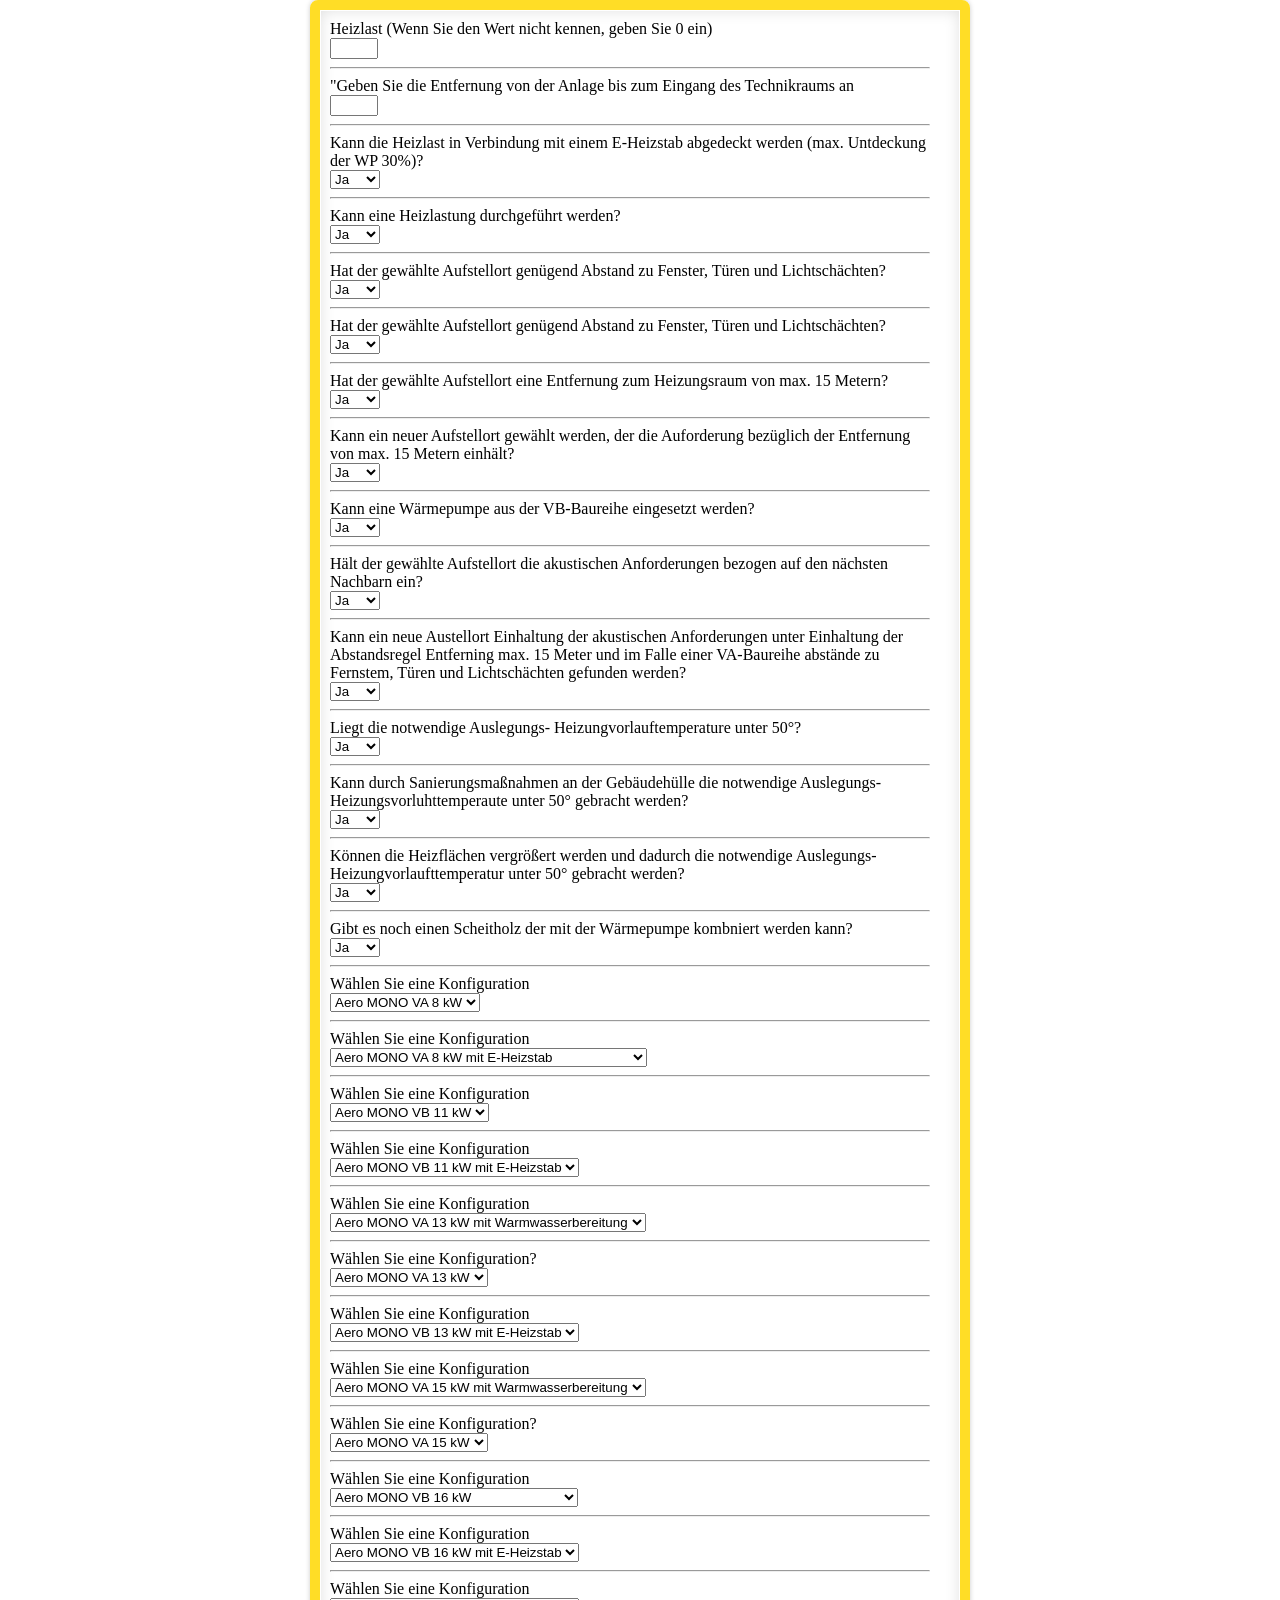
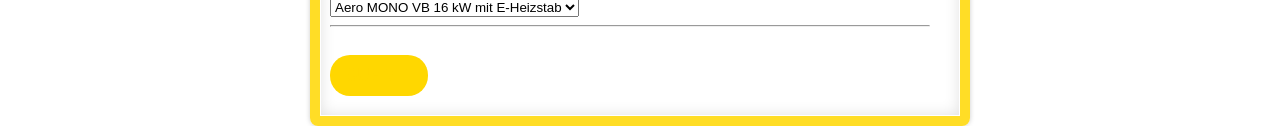
==== src/main/resources/templates/form-page.html @ ed7008d7 "Form input structure created" ====
<!DOCTYPE html>
<html lang="en">
<head>
    <meta charset="UTF-8">
    <title>Title</title>
    <link rel="stylesheet" href="../static/styles/form-page.css">
</head>
<body>
<form action="/submit" method="post">
    <div class="heatLoadBox">
        <label for="heatLoad">Heizlast (Wenn Sie den Wert nicht kennen, geben Sie 0 ein)</label>
        <br>
        <input type="number" name="heatLoad" id="heatLoad" min="0" max="50">
        <hr>
    </div>

    <div class="distancetoboardBox">
        <label for="distancetoboard">"Geben Sie die Entfernung von der Anlage bis zum Eingang des Technikraums an</label>
        <br>
        <input type="number" name="distancetoboard" id="distancetoboard" min="4" max="15">
        <hr>
    </div>

    <div class="eheaterBox">
        <label for="eheater">Kann die Heizlast in Verbindung mit einem E-Heizstab abgedeckt werden (max. Untdeckung der WP 30%)?</label>
        <br>
        <select name="eheater" id="eheater" >
            <option value="Yes">Ja</option>
            <option value="No">Nein</option>
        </select>
        <hr>
    </div>

    <div class="calcposBox">
        <label for="calcpos">Kann eine Heizlastung durchgeführt werden?</label>
        <br>
        <select name="calcpos" id="calcpos" >
            <option value="Yes">Ja</option>
            <option value="No">Nein</option>
        </select>
        <hr>
    </div>

    <div class="checkplaceBox">
        <label for="checkplace">Hat der gewählte Aufstellort genügend Abstand zu Fenster, Türen und Lichtschächten?</label>
        <br>
        <select name="checkplace" id="checkplace" >
            <option value="Yes">Ja</option>
            <option value="No">Nein</option>
        </select>
        <hr>
    </div>

    <div class="newplaceBox">
        <label for="newplace">Hat der gewählte Aufstellort genügend Abstand zu Fenster, Türen und Lichtschächten?</label>
        <br>
        <select name="newplace" id="newplace" >
            <option value="Yes">Ja</option>
            <option value="No">Nein</option>
        </select>
        <hr>
    </div>

    <div class="distanceBox">
        <label for="distance">Hat der gewählte Aufstellort eine Entfernung zum Heizungsraum von max. 15 Metern?</label>
        <br>
        <select name="distance" id="distance" >
            <option value="Yes">Ja</option>
            <option value="No">Nein</option>
        </select>
        <hr>
    </div>

    <div class="newdistanceBox">
        <label for="newdistance">Kann ein neuer Aufstellort gewählt werden, der die Auforderung bezüglich der Entfernung von max. 15 Metern einhält?</label>
        <br>
        <select name="newdistance" id="newdistance" >
            <option value="Yes">Ja</option>
            <option value="No">Nein</option>
        </select>
        <hr>
    </div>

    <div class="VBoptionBox">
        <label for="VBoption">Kann eine Wärmepumpe aus der VB-Baureihe eingesetzt werden?</label>
        <br>
        <select name="VBoption" id="VBoption" >
            <option value="Yes">Ja</option>
            <option value="No">Nein</option>
        </select>
        <hr>
    </div>

    <div class="acousticBox">
        <label for="acoustic">Hält der gewählte Aufstellort die akustischen Anforderungen bezogen auf den nächsten Nachbarn ein?</label>
        <br>
        <select name="acoustic" id="acoustic" >
            <option value="Yes">Ja</option>
            <option value="No">Nein</option>
        </select>
        <hr>
    </div>

    <div class="newplaceVABox">
        <label for="newplaceVA">Kann ein neue Austellort Einhaltung der akustischen Anforderungen unter Einhaltung der Abstandsregel Entferning max. 15 Meter und im Falle einer VA-Baureihe abstände zu Fernstem, Türen und Lichtschächten gefunden werden?</label>
        <br>
        <select name="newplaceVA" id="newplaceVA" >
            <option value="Yes">Ja</option>
            <option value="No">Nein</option>
        </select>
        <hr>
    </div>

    <div class="radtempBox">
        <label for="radtemp">Liegt die notwendige Auslegungs- Heizungvorlauftemperature unter 50°?</label>
        <br>
        <select name="radtemp" id="radtemp" >
            <option value="Yes">Ja</option>
            <option value="No">Nein</option>
        </select>
        <hr>
    </div>

    <div class="reconstradtempBox">
        <label for="reconstradtemp">Kann durch Sanierungsmaßnahmen an der Gebäudehülle die notwendige Auslegungs-Heizungsvorluhttemperaute unter 50° gebracht werden?</label>
        <br>
        <select name="reconstradtemp" id="reconstradtemp" >
            <option value="Yes">Ja</option>
            <option value="No">Nein</option>
        </select>
        <hr>
    </div>

    <div class="surfencradtempBox">
        <label for="surfencradtemp">Können die Heizflächen vergrößert werden und dadurch die notwendige Auslegungs-Heizungvorlaufttemperatur unter 50° gebracht werden?</label>
        <br>
        <select name="surfencradtemp" id="surfencradtemp" >
            <option value="Yes">Ja</option>
            <option value="No">Nein</option>
        </select>
        <hr>
    </div>

    <div class="woodcauldronBox">
        <label for="woodcauldron">Gibt es noch einen Scheitholz der mit der Wärmepumpe kombniert werden kann?</label>
        <br>
        <select name="woodcauldron" id="woodcauldron" >
            <option value="Yes">Ja</option>
            <option value="No">Nein</option>
        </select>
        <hr>
    </div>

    <div class="heatload8Box">
        <label for="heatload8">Wählen Sie eine Konfiguration</label>
        <br>
        <select name="heatload8" id="heatload8" >
            <option value="Aero MONO VA 8 kW">Aero MONO VA 8 kW</option>
        </select>
        <hr>
    </div>

    <div class="heatload910Box">
        <label for="heatload910">Wählen Sie eine Konfiguration</label>
        <br>
        <select name="heatload910" id="heatload910" >
            <option value="VA8EH">Aero MONO VA 8 kW mit E-Heizstab</option>
            <option value="VB11WWB">Aero MONO VB 11 kW mit Warmwasserbereitung</option>
        </select>
        <hr>
    </div>

    <div class="heatload11Box">
        <label for="heatload11">Wählen Sie eine Konfiguration</label>
        <br>
        <select name="heatload11" id="heatload11" >
            <option value="VB11">Aero MONO VB 11 kW</option>
        </select>
        <hr>
    </div>

    <div class="heatload12Boxja">
        <label for="heatload12ja">Wählen Sie eine Konfiguration</label>
        <br>
        <select name="heatload12ja" id="heatload12ja" >
            <option value="VB11EH">Aero MONO VB 11 kW mit E-Heizstab</option>
        </select>
        <hr>
    </div>

    <div class="heatload12Boxne">
        <label for="heatload12ne">Wählen Sie eine Konfiguration</label>
        <br>
        <select name="heatload12ne" id="heatload12ne" >
            <option value="VB13WWB">Aero MONO VA 13 kW mit Warmwasserbereitung</option>
        </select>
        <hr>
    </div>

    <div class="heatload13Box">
        <label for="heatload13">Wählen Sie eine Konfiguration?</label>
        <br>
        <select name="heatload13" id="heatload13" >
            <option value="VB13">Aero MONO VA 13 kW</option>
        </select>
        <hr>
    </div>

    <div class="heatload14Boxja">
        <label for="heatload14ja">Wählen Sie eine Konfiguration</label>
        <br>
        <select name="heatload14ja" id="heatload14ja" >
            <option value="VB13EH">Aero MONO VB 13 kW mit E-Heizstab</option>
        </select>
        <hr>
    </div>

    <div class="heatload14Boxne">
        <label for="heatload14ne">Wählen Sie eine Konfiguration</label>
        <br>
        <select name="heatload14ne" id="heatload14ne" >
            <option value="VB15WWB">Aero MONO VA 15 kW mit Warmwasserbereitung</option>
        </select>
        <hr>
    </div>

    <div class="heatload15Box">
        <label for="heatload15">Wählen Sie eine Konfiguration?</label>
        <br>
        <select name="heatload15" id="heatload15" >
            <option value="VB15">Aero MONO VA 15 kW</option>
        </select>
        <hr>
    </div>

    <div class="heatload16Box">
        <label for="heatload16">Wählen Sie eine Konfiguration</label>
        <br>
        <select name="heatload16" id="heatload16" >
            <option value="VB16">Aero MONO VB 16 kW</option>
            <option value="VB15EH">Aero MONO VA 15 kW mit E-Heizstab</option>
        </select>
        <hr>
    </div>


    <div class="heatload1725Box">
        <label for="heatload1725">Wählen Sie eine Konfiguration</label>
        <br>
        <select name="heatload1725" id="heatload1725" >
            <option value="VB16EH">Aero MONO VB 16 kW mit E-Heizstab</option>
            <option value="VB15EH">Aero MONO VA 15 kW mit E-Heizstab</option>
        </select>
        <hr>
    </div>

    <div class="heatload2650Box">
        <label for="heatload1725">Wählen Sie eine Konfiguration</label>
        <br>
        <select name="heatload2650" id="heatload2650" >
            <option value="VB16EH">Aero MONO VB 16 kW mit E-Heizstab</option>
            <option value="VB15EH">Aero MONO VA 15 kW mit E-Heizstab</option>
        </select>
        <hr>
    </div>



    <button type="submit">SUBMIT</button>

</form>
</body>
</html>
---- src/main/resources/static/styles/form-page.css ----
body
{background: gold;
    border: 10px solid #ffdd26;
    background: none repeat scroll 0 0 #FFFFFF;
    /* закругляем углы */
    -webkit-border-radius:8px;
    -moz-border-radius:8px;
    border-radius:8px;
    /* добавляем тени для блока*/
    -webkit-box-shadow: 0 0 5px #CCCCCC, 1px 1px 0 #FFFFFF inset, -1px -1px 0 #FFFFFF inset, 0 0 15px #DDDDDD inset;
    -moz-box-shadow: 0 0 5px #CCCCCC, 1px 1px 0 #FFFFFF inset, -1px -1px 0 #FFFFFF inset, 0 0 15px #DDDDDD inset;
    box-shadow: 0 0 5px #CCCCCC, 1px 1px 0 #FFFFFF inset, -1px -1px 0 #FFFFFF inset, 0 0 15px #DDDDDD inset;
    margin: 0 auto;
    overflow: hidden;
    padding-top: 10px;
    padding-left: 10px;
    padding-right: 30px;
    text-align: left;
    /* устанавливаем необходимую ширину формы в зависимости от дизайна
     ** форма отлично растягивается */
    width: 100%;
    max-width: 600px;
}


button{
    background: gold;
    color: gold;
    font-size: 18px;
    border-width: 0;
    padding: 10px 15px;
    margin: 20px 0;
    border-radius: 20px;
    cursor: pointer;
    outline: none;
}

button:hover
{background: #dcd9d9
}
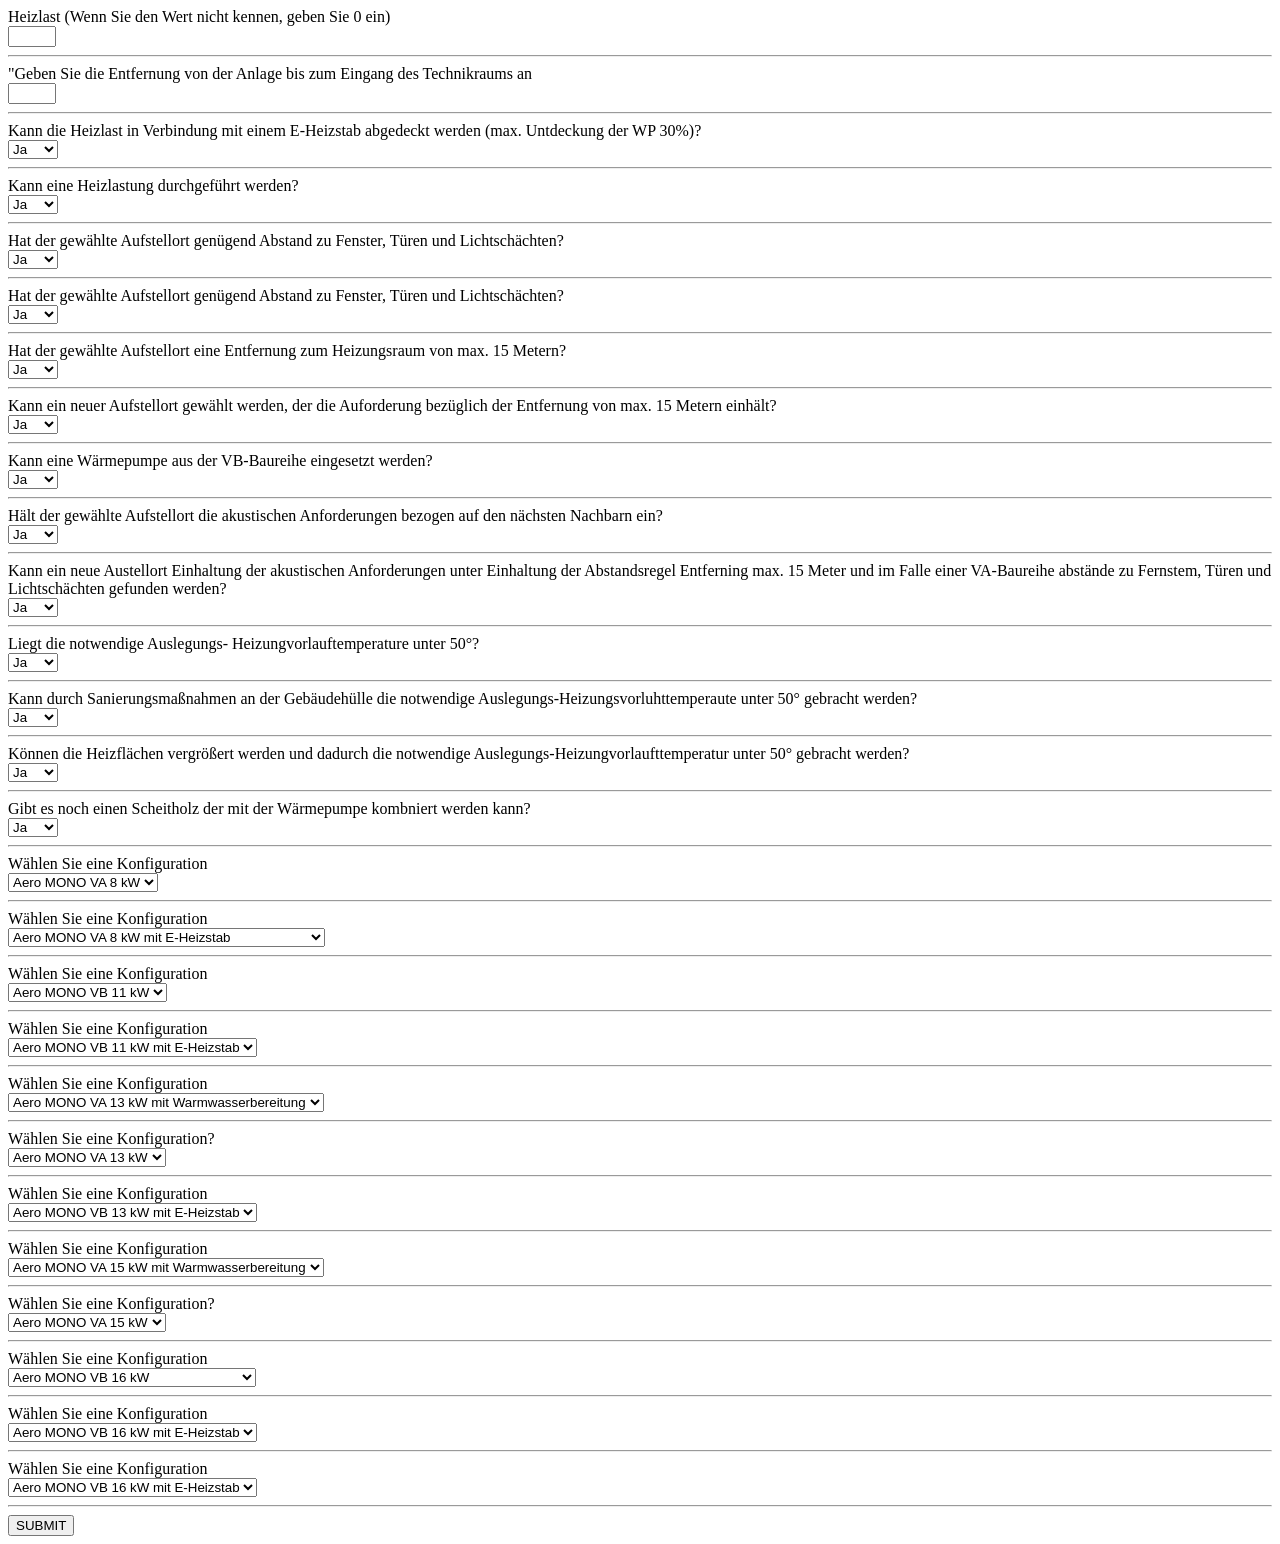
==== commit 0bb23748: "Form input structure created" ====
--- a/src/main/resources/templates/form-page.html
+++ b/src/main/resources/templates/form-page.html
@@ -1,9 +1,9 @@
 <!DOCTYPE html>
-<html lang="en">
+<html xmlns:th="http://www.thymeleaf.org">
 <head>
     <meta charset="UTF-8">
     <title>Title</title>
-    <link rel="stylesheet" href="../static/styles/form-page.css">
+    <link rel="stylesheet" type="text/css" th:href="@{/assets/css/form-page.css}" />
 </head>
 <body>
 <form action="/submit" method="post">
@@ -14,14 +14,14 @@
         <hr>
     </div>
 
-    <div class="distancetoboardBox">
+    <div class="distancetoboardBox" >
         <label for="distancetoboard">"Geben Sie die Entfernung von der Anlage bis zum Eingang des Technikraums an</label>
         <br>
         <input type="number" name="distancetoboard" id="distancetoboard" min="4" max="15">
         <hr>
     </div>
 
-    <div class="eheaterBox">
+    <div class="eheaterBox hidden">
         <label for="eheater">Kann die Heizlast in Verbindung mit einem E-Heizstab abgedeckt werden (max. Untdeckung der WP 30%)?</label>
         <br>
         <select name="eheater" id="eheater" >
@@ -31,7 +31,7 @@
         <hr>
     </div>
 
-    <div class="calcposBox">
+    <div class="calcposBox hidden">
         <label for="calcpos">Kann eine Heizlastung durchgeführt werden?</label>
         <br>
         <select name="calcpos" id="calcpos" >
@@ -41,7 +41,7 @@
         <hr>
     </div>
 
-    <div class="checkplaceBox">
+    <div class="checkplaceBox hidden">
         <label for="checkplace">Hat der gewählte Aufstellort genügend Abstand zu Fenster, Türen und Lichtschächten?</label>
         <br>
         <select name="checkplace" id="checkplace" >
@@ -51,7 +51,7 @@
         <hr>
     </div>
 
-    <div class="newplaceBox">
+    <div class="newplaceBox hidden">
         <label for="newplace">Hat der gewählte Aufstellort genügend Abstand zu Fenster, Türen und Lichtschächten?</label>
         <br>
         <select name="newplace" id="newplace" >
@@ -61,7 +61,7 @@
         <hr>
     </div>
 
-    <div class="distanceBox">
+    <div class="distanceBox hidden">
         <label for="distance">Hat der gewählte Aufstellort eine Entfernung zum Heizungsraum von max. 15 Metern?</label>
         <br>
         <select name="distance" id="distance" >
@@ -71,7 +71,7 @@
         <hr>
     </div>
 
-    <div class="newdistanceBox">
+    <div class="newdistanceBox hidden">
         <label for="newdistance">Kann ein neuer Aufstellort gewählt werden, der die Auforderung bezüglich der Entfernung von max. 15 Metern einhält?</label>
         <br>
         <select name="newdistance" id="newdistance" >
@@ -81,7 +81,7 @@
         <hr>
     </div>
 
-    <div class="VBoptionBox">
+    <div class="VBoptionBox hidden">
         <label for="VBoption">Kann eine Wärmepumpe aus der VB-Baureihe eingesetzt werden?</label>
         <br>
         <select name="VBoption" id="VBoption" >
@@ -91,7 +91,7 @@
         <hr>
     </div>
 
-    <div class="acousticBox">
+    <div class="acousticBox hidden">
         <label for="acoustic">Hält der gewählte Aufstellort die akustischen Anforderungen bezogen auf den nächsten Nachbarn ein?</label>
         <br>
         <select name="acoustic" id="acoustic" >
@@ -101,7 +101,7 @@
         <hr>
     </div>
 
-    <div class="newplaceVABox">
+    <div class="newplaceVABox hidden">
         <label for="newplaceVA">Kann ein neue Austellort Einhaltung der akustischen Anforderungen unter Einhaltung der Abstandsregel Entferning max. 15 Meter und im Falle einer VA-Baureihe abstände zu Fernstem, Türen und Lichtschächten gefunden werden?</label>
         <br>
         <select name="newplaceVA" id="newplaceVA" >
@@ -111,7 +111,7 @@
         <hr>
     </div>
 
-    <div class="radtempBox">
+    <div class="radtempBox hidden">
         <label for="radtemp">Liegt die notwendige Auslegungs- Heizungvorlauftemperature unter 50°?</label>
         <br>
         <select name="radtemp" id="radtemp" >
@@ -121,7 +121,7 @@
         <hr>
     </div>
 
-    <div class="reconstradtempBox">
+    <div class="reconstradtempBox hidden">
         <label for="reconstradtemp">Kann durch Sanierungsmaßnahmen an der Gebäudehülle die notwendige Auslegungs-Heizungsvorluhttemperaute unter 50° gebracht werden?</label>
         <br>
         <select name="reconstradtemp" id="reconstradtemp" >
@@ -131,7 +131,7 @@
         <hr>
     </div>
 
-    <div class="surfencradtempBox">
+    <div class="surfencradtempBox hidden">
         <label for="surfencradtemp">Können die Heizflächen vergrößert werden und dadurch die notwendige Auslegungs-Heizungvorlaufttemperatur unter 50° gebracht werden?</label>
         <br>
         <select name="surfencradtemp" id="surfencradtemp" >
@@ -141,7 +141,7 @@
         <hr>
     </div>
 
-    <div class="woodcauldronBox">
+    <div class="woodcauldronBox hidden">
         <label for="woodcauldron">Gibt es noch einen Scheitholz der mit der Wärmepumpe kombniert werden kann?</label>
         <br>
         <select name="woodcauldron" id="woodcauldron" >
@@ -151,7 +151,7 @@
         <hr>
     </div>
 
-    <div class="heatload8Box">
+    <div class="heatload8Box hidden">
         <label for="heatload8">Wählen Sie eine Konfiguration</label>
         <br>
         <select name="heatload8" id="heatload8" >
@@ -160,7 +160,7 @@
         <hr>
     </div>
 
-    <div class="heatload910Box">
+    <div class="heatload910Box hidden">
         <label for="heatload910">Wählen Sie eine Konfiguration</label>
         <br>
         <select name="heatload910" id="heatload910" >
@@ -170,7 +170,7 @@
         <hr>
     </div>
 
-    <div class="heatload11Box">
+    <div class="heatload11Box hidden">
         <label for="heatload11">Wählen Sie eine Konfiguration</label>
         <br>
         <select name="heatload11" id="heatload11" >
@@ -179,7 +179,7 @@
         <hr>
     </div>
 
-    <div class="heatload12Boxja">
+    <div class="heatload12Boxja hidden">
         <label for="heatload12ja">Wählen Sie eine Konfiguration</label>
         <br>
         <select name="heatload12ja" id="heatload12ja" >
@@ -188,7 +188,7 @@
         <hr>
     </div>
 
-    <div class="heatload12Boxne">
+    <div class="heatload12Boxne hidden">
         <label for="heatload12ne">Wählen Sie eine Konfiguration</label>
         <br>
         <select name="heatload12ne" id="heatload12ne" >
@@ -197,7 +197,7 @@
         <hr>
     </div>
 
-    <div class="heatload13Box">
+    <div class="heatload13Box hidden">
         <label for="heatload13">Wählen Sie eine Konfiguration?</label>
         <br>
         <select name="heatload13" id="heatload13" >
@@ -206,7 +206,7 @@
         <hr>
     </div>
 
-    <div class="heatload14Boxja">
+    <div class="heatload14Boxja hidden">
         <label for="heatload14ja">Wählen Sie eine Konfiguration</label>
         <br>
         <select name="heatload14ja" id="heatload14ja" >
@@ -215,7 +215,7 @@
         <hr>
     </div>
 
-    <div class="heatload14Boxne">
+    <div class="heatload14Boxne hidden">
         <label for="heatload14ne">Wählen Sie eine Konfiguration</label>
         <br>
         <select name="heatload14ne" id="heatload14ne" >
@@ -224,7 +224,7 @@
         <hr>
     </div>
 
-    <div class="heatload15Box">
+    <div class="heatload15Box hidden">
         <label for="heatload15">Wählen Sie eine Konfiguration?</label>
         <br>
         <select name="heatload15" id="heatload15" >
@@ -233,7 +233,7 @@
         <hr>
     </div>
 
-    <div class="heatload16Box">
+    <div class="heatload16Box hidden">
         <label for="heatload16">Wählen Sie eine Konfiguration</label>
         <br>
         <select name="heatload16" id="heatload16" >
@@ -244,7 +244,7 @@
     </div>
 
 
-    <div class="heatload1725Box">
+    <div class="heatload1725Box hidden">
         <label for="heatload1725">Wählen Sie eine Konfiguration</label>
         <br>
         <select name="heatload1725" id="heatload1725" >
@@ -254,7 +254,7 @@
         <hr>
     </div>
 
-    <div class="heatload2650Box">
+    <div class="heatload2650Box hidden">
         <label for="heatload1725">Wählen Sie eine Konfiguration</label>
         <br>
         <select name="heatload2650" id="heatload2650" >
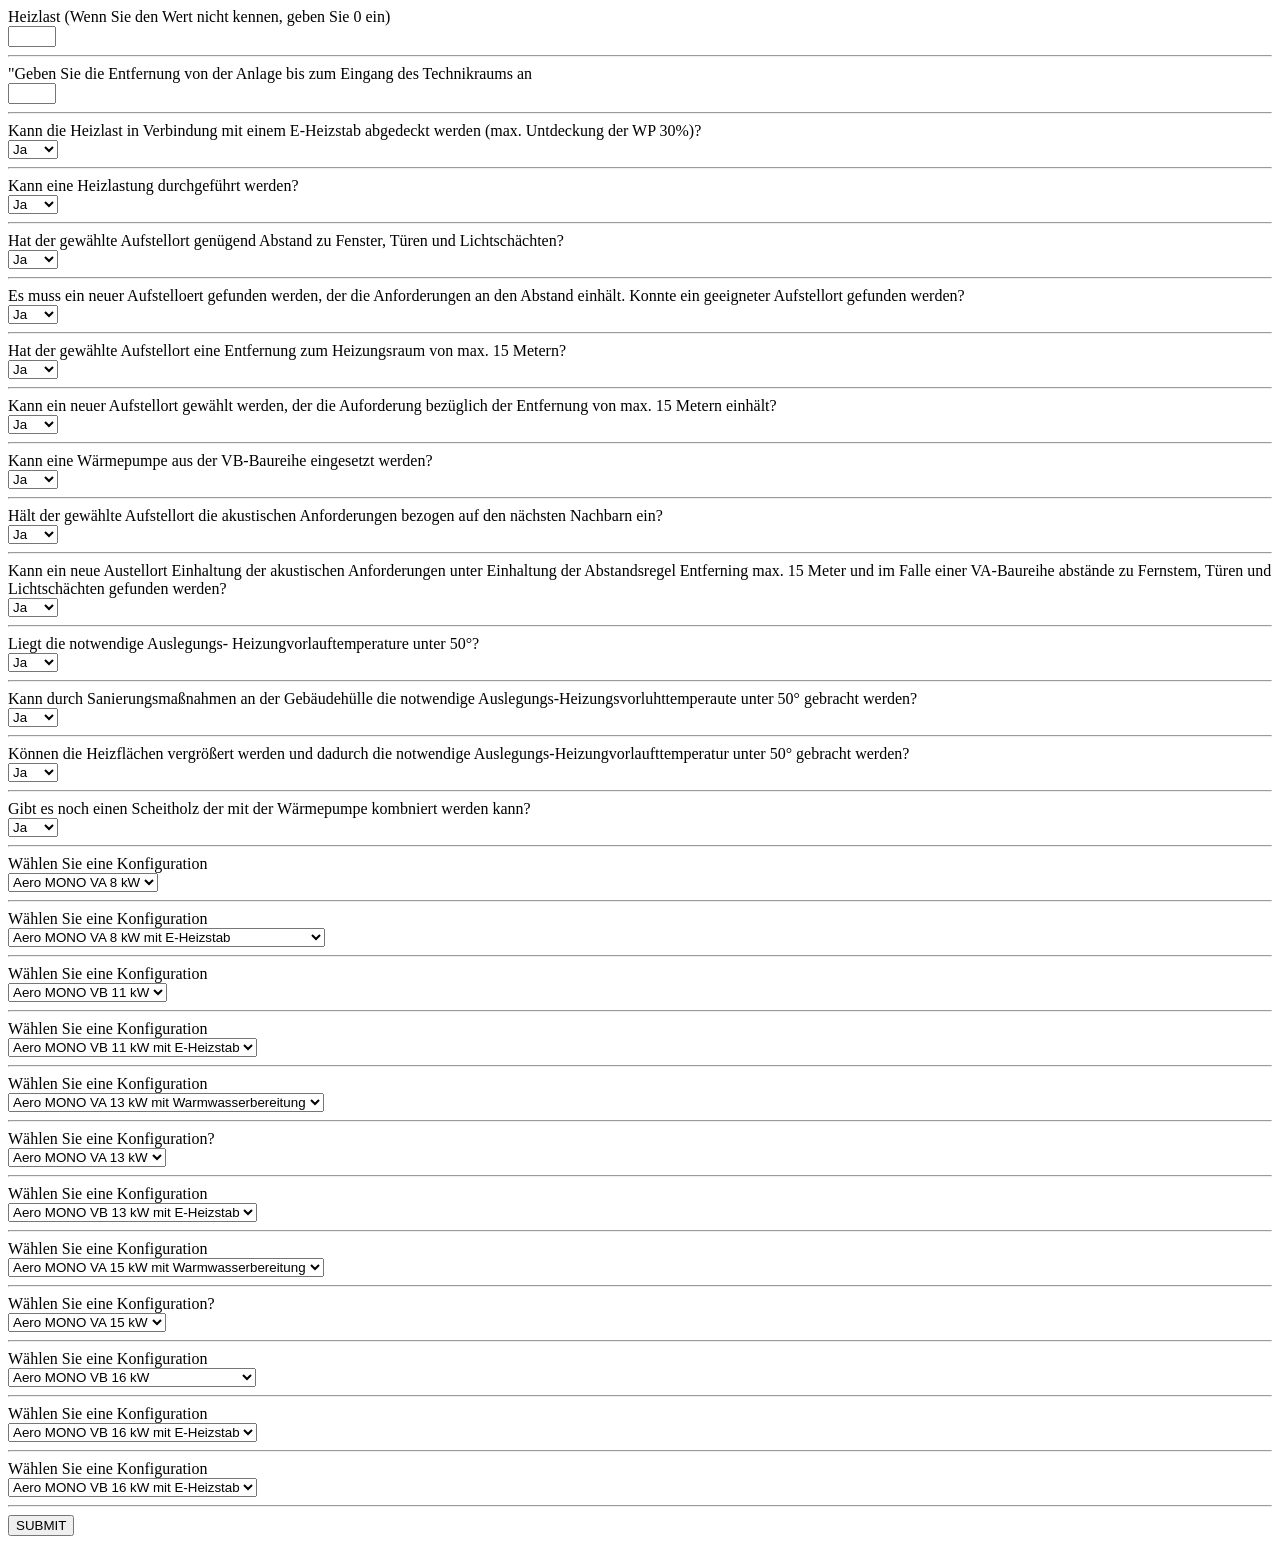
==== commit 8ed2f4d5: "Form input structure created" ====
--- a/src/main/resources/templates/form-page.html
+++ b/src/main/resources/templates/form-page.html
@@ -21,7 +21,7 @@
         <hr>
     </div>
 
-    <div class="eheaterBox hidden">
+    <div class="eheaterBox">
         <label for="eheater">Kann die Heizlast in Verbindung mit einem E-Heizstab abgedeckt werden (max. Untdeckung der WP 30%)?</label>
         <br>
         <select name="eheater" id="eheater" >
@@ -31,7 +31,7 @@
         <hr>
     </div>
 
-    <div class="calcposBox hidden">
+    <div class="calcposBox">
         <label for="calcpos">Kann eine Heizlastung durchgeführt werden?</label>
         <br>
         <select name="calcpos" id="calcpos" >
@@ -52,7 +52,7 @@
     </div>
 
     <div class="newplaceBox hidden">
-        <label for="newplace">Hat der gewählte Aufstellort genügend Abstand zu Fenster, Türen und Lichtschächten?</label>
+        <label for="newplace">Es muss ein neuer Aufstelloert gefunden werden, der die Anforderungen an den Abstand einhält. Konnte ein geeigneter Aufstellort gefunden werden?</label>
         <br>
         <select name="newplace" id="newplace" >
             <option value="Yes">Ja</option>
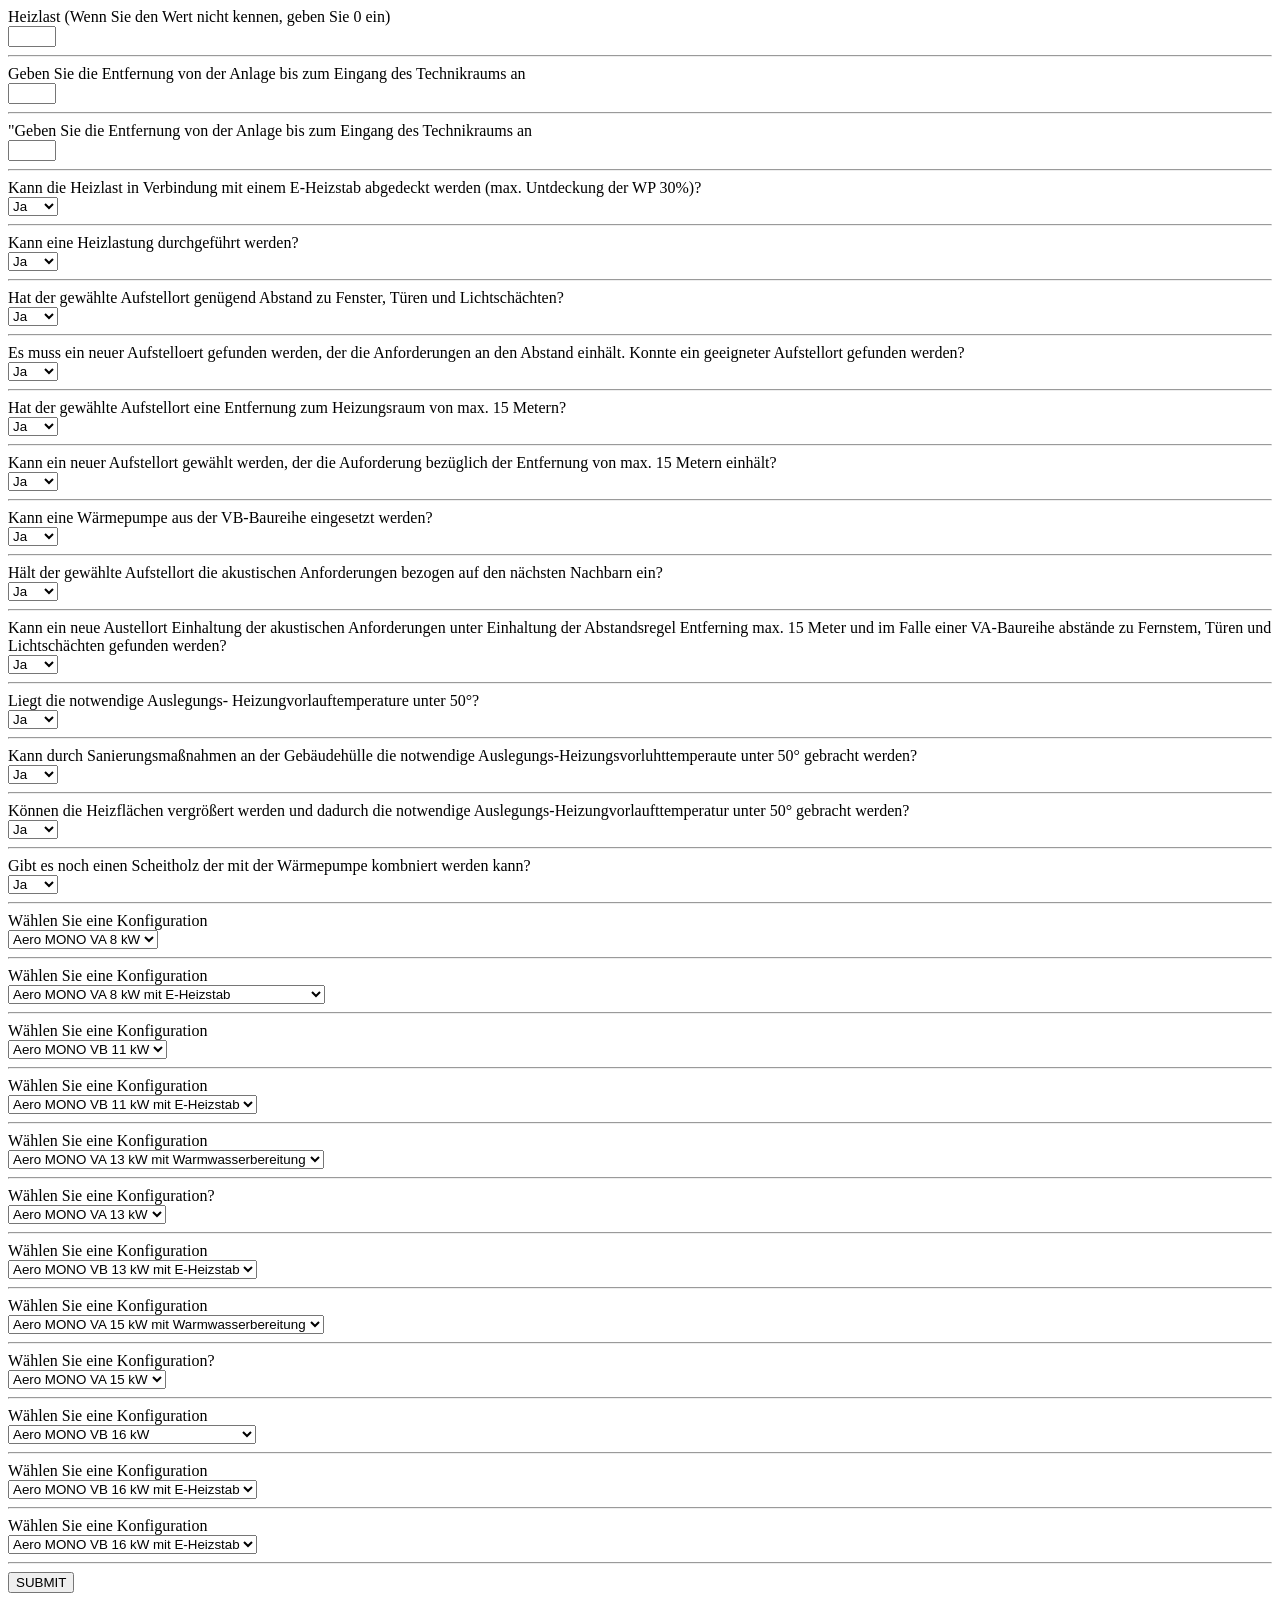
==== commit 6b2377e0: "Form input structure created" ====
--- a/src/main/resources/templates/form-page.html
+++ b/src/main/resources/templates/form-page.html
@@ -4,24 +4,32 @@
     <meta charset="UTF-8">
     <title>Title</title>
     <link rel="stylesheet" type="text/css" th:href="@{/assets/css/form-page.css}" />
+    <script type="text/javascript" th:src="@{/assets/js/form-page.js}" defer></script>
 </head>
 <body>
 <form action="/submit" method="post">
     <div class="heatLoadBox">
         <label for="heatLoad">Heizlast (Wenn Sie den Wert nicht kennen, geben Sie 0 ein)</label>
         <br>
-        <input type="number" name="heatLoad" id="heatLoad" min="0" max="50">
-        <hr>
-    </div>
-
-    <div class="distancetoboardBox" >
+        <input type="number" name="heatLoad" id="heatLoad" min="0" max="50" onchange="heatLoadToggle()">
+        <hr>
+    </div>
+
+    <div class="pipeLenghtBox hidden">
+        <label for="pipeLenght">Geben Sie die Entfernung von der Anlage bis zum Eingang des Technikraums an</label>
+        <br>
+        <input type="number" name="pipeLenght" id="pipeLenght" min="1" max="15" onchange="heatLoadToggle()">
+        <hr>
+    </div>
+
+    <div class="distancetoboardBox hidden" >
         <label for="distancetoboard">"Geben Sie die Entfernung von der Anlage bis zum Eingang des Technikraums an</label>
         <br>
-        <input type="number" name="distancetoboard" id="distancetoboard" min="4" max="15">
-        <hr>
-    </div>
-
-    <div class="eheaterBox">
+        <input type="number" name="distancetoboard" id="distancetoboard" min="4" max="15" >
+        <hr>
+    </div>
+
+    <div class="eheaterBox hidden">
         <label for="eheater">Kann die Heizlast in Verbindung mit einem E-Heizstab abgedeckt werden (max. Untdeckung der WP 30%)?</label>
         <br>
         <select name="eheater" id="eheater" >
@@ -31,7 +39,7 @@
         <hr>
     </div>
 
-    <div class="calcposBox">
+    <div class="calcposBox hidden">
         <label for="calcpos">Kann eine Heizlastung durchgeführt werden?</label>
         <br>
         <select name="calcpos" id="calcpos" >
@@ -41,7 +49,7 @@
         <hr>
     </div>
 
-    <div class="checkplaceBox hidden">
+    <div class="checkplaceBox hidden" id="checkplaceBox">
         <label for="checkplace">Hat der gewählte Aufstellort genügend Abstand zu Fenster, Türen und Lichtschächten?</label>
         <br>
         <select name="checkplace" id="checkplace" >
@@ -151,16 +159,16 @@
         <hr>
     </div>
 
-    <div class="heatload8Box hidden">
+    <div class="heatload8Box hidden" id = "heatload8Box">
         <label for="heatload8">Wählen Sie eine Konfiguration</label>
         <br>
-        <select name="heatload8" id="heatload8" >
+        <select name="heatload8" id="heatload8">
             <option value="Aero MONO VA 8 kW">Aero MONO VA 8 kW</option>
         </select>
         <hr>
     </div>
 
-    <div class="heatload910Box hidden">
+    <div class="heatload910Box hidden" id = "heatload910Box">
         <label for="heatload910">Wählen Sie eine Konfiguration</label>
         <br>
         <select name="heatload910" id="heatload910" >
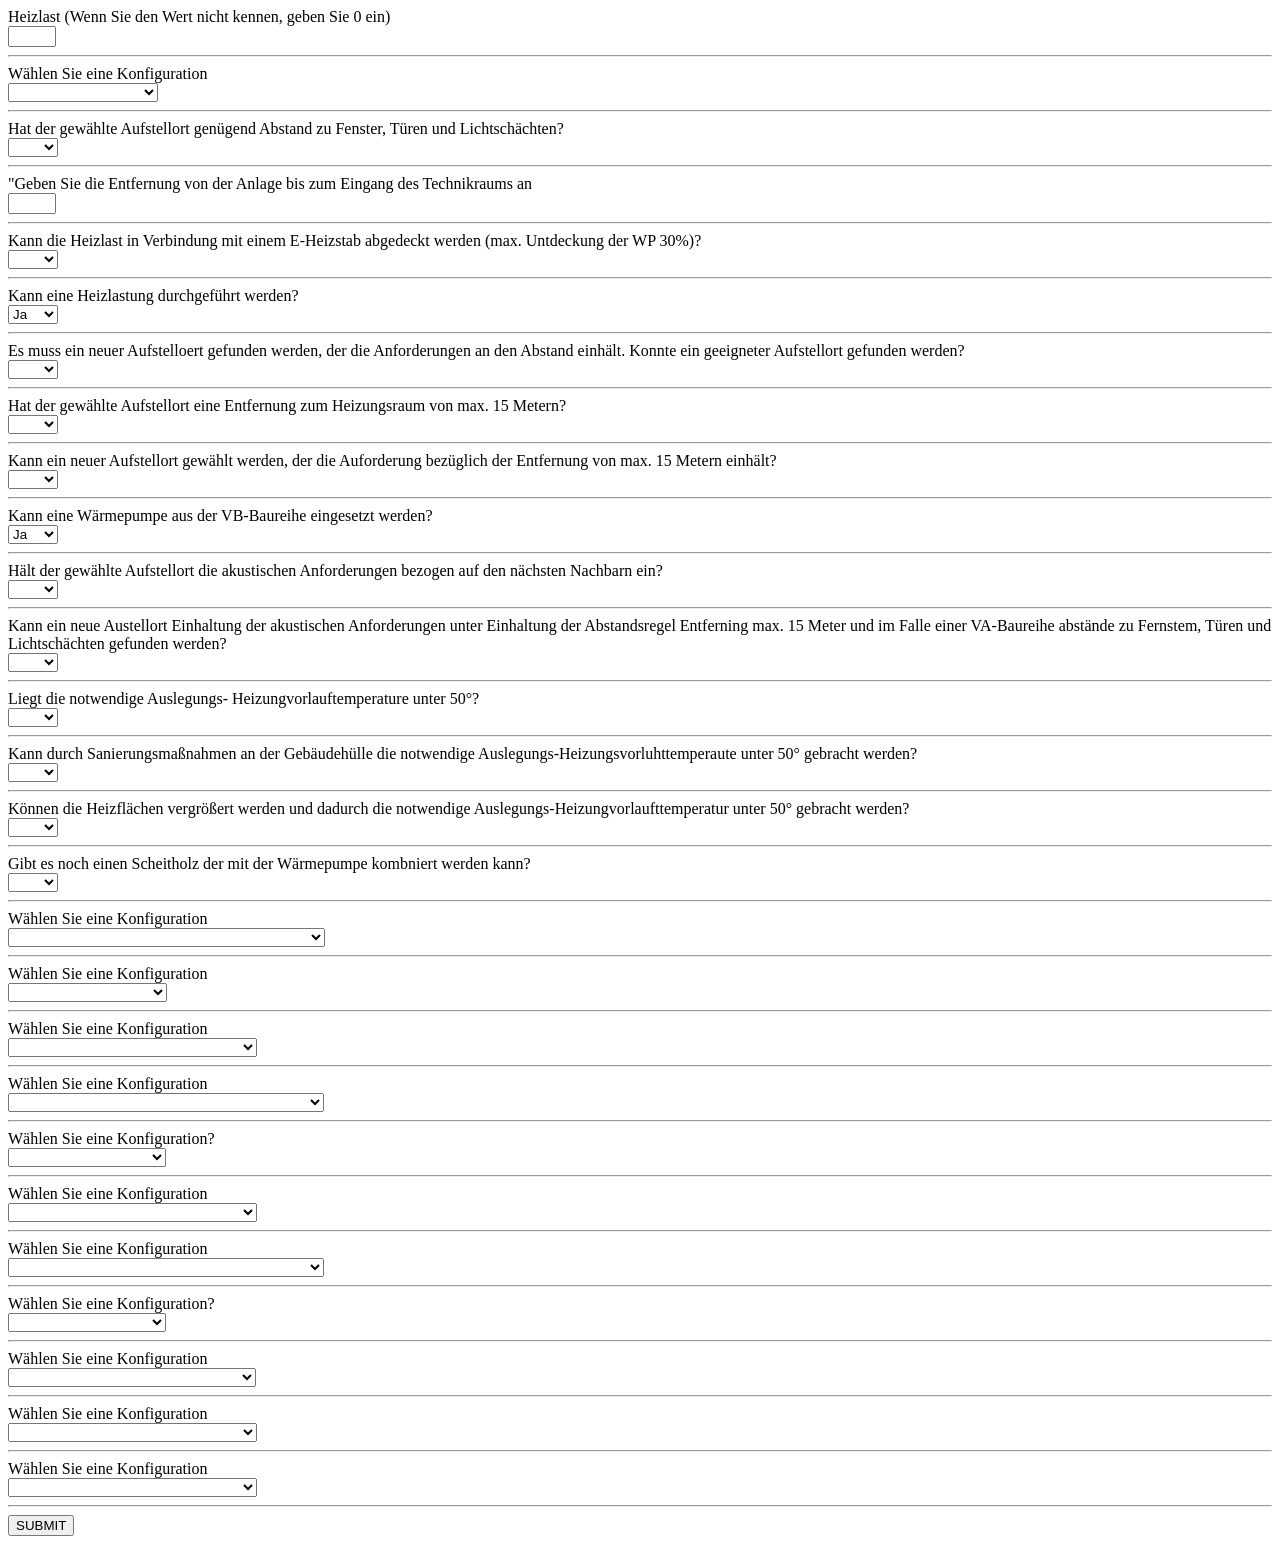
==== commit 6b176a45: "test" ====
--- a/src/main/resources/templates/form-page.html
+++ b/src/main/resources/templates/form-page.html
@@ -4,278 +4,293 @@
     <meta charset="UTF-8">
     <title>Title</title>
     <link rel="stylesheet" type="text/css" th:href="@{/assets/css/form-page.css}" />
-    <script type="text/javascript" th:src="@{/assets/js/form-page.js}" defer></script>
 </head>
 <body>
-<form action="/submit" method="post">
-    <div class="heatLoadBox">
-        <label for="heatLoad">Heizlast (Wenn Sie den Wert nicht kennen, geben Sie 0 ein)</label>
-        <br>
-        <input type="number" name="heatLoad" id="heatLoad" min="0" max="50" onchange="heatLoadToggle()">
-        <hr>
-    </div>
-
-    <div class="pipeLenghtBox hidden">
-        <label for="pipeLenght">Geben Sie die Entfernung von der Anlage bis zum Eingang des Technikraums an</label>
-        <br>
-        <input type="number" name="pipeLenght" id="pipeLenght" min="1" max="15" onchange="heatLoadToggle()">
-        <hr>
-    </div>
-
-    <div class="distancetoboardBox hidden" >
-        <label for="distancetoboard">"Geben Sie die Entfernung von der Anlage bis zum Eingang des Technikraums an</label>
-        <br>
-        <input type="number" name="distancetoboard" id="distancetoboard" min="4" max="15" >
-        <hr>
-    </div>
-
-    <div class="eheaterBox hidden">
-        <label for="eheater">Kann die Heizlast in Verbindung mit einem E-Heizstab abgedeckt werden (max. Untdeckung der WP 30%)?</label>
-        <br>
-        <select name="eheater" id="eheater" >
-            <option value="Yes">Ja</option>
-            <option value="No">Nein</option>
-        </select>
-        <hr>
-    </div>
-
-    <div class="calcposBox hidden">
-        <label for="calcpos">Kann eine Heizlastung durchgeführt werden?</label>
-        <br>
-        <select name="calcpos" id="calcpos" >
-            <option value="Yes">Ja</option>
-            <option value="No">Nein</option>
-        </select>
-        <hr>
-    </div>
-
-    <div class="checkplaceBox hidden" id="checkplaceBox">
-        <label for="checkplace">Hat der gewählte Aufstellort genügend Abstand zu Fenster, Türen und Lichtschächten?</label>
-        <br>
-        <select name="checkplace" id="checkplace" >
-            <option value="Yes">Ja</option>
-            <option value="No">Nein</option>
-        </select>
-        <hr>
-    </div>
-
-    <div class="newplaceBox hidden">
-        <label for="newplace">Es muss ein neuer Aufstelloert gefunden werden, der die Anforderungen an den Abstand einhält. Konnte ein geeigneter Aufstellort gefunden werden?</label>
-        <br>
-        <select name="newplace" id="newplace" >
-            <option value="Yes">Ja</option>
-            <option value="No">Nein</option>
-        </select>
-        <hr>
-    </div>
-
-    <div class="distanceBox hidden">
-        <label for="distance">Hat der gewählte Aufstellort eine Entfernung zum Heizungsraum von max. 15 Metern?</label>
-        <br>
-        <select name="distance" id="distance" >
-            <option value="Yes">Ja</option>
-            <option value="No">Nein</option>
-        </select>
-        <hr>
-    </div>
-
-    <div class="newdistanceBox hidden">
-        <label for="newdistance">Kann ein neuer Aufstellort gewählt werden, der die Auforderung bezüglich der Entfernung von max. 15 Metern einhält?</label>
-        <br>
-        <select name="newdistance" id="newdistance" >
-            <option value="Yes">Ja</option>
-            <option value="No">Nein</option>
-        </select>
-        <hr>
-    </div>
-
-    <div class="VBoptionBox hidden">
-        <label for="VBoption">Kann eine Wärmepumpe aus der VB-Baureihe eingesetzt werden?</label>
-        <br>
-        <select name="VBoption" id="VBoption" >
-            <option value="Yes">Ja</option>
-            <option value="No">Nein</option>
-        </select>
-        <hr>
-    </div>
-
-    <div class="acousticBox hidden">
-        <label for="acoustic">Hält der gewählte Aufstellort die akustischen Anforderungen bezogen auf den nächsten Nachbarn ein?</label>
-        <br>
-        <select name="acoustic" id="acoustic" >
-            <option value="Yes">Ja</option>
-            <option value="No">Nein</option>
-        </select>
-        <hr>
-    </div>
-
-    <div class="newplaceVABox hidden">
-        <label for="newplaceVA">Kann ein neue Austellort Einhaltung der akustischen Anforderungen unter Einhaltung der Abstandsregel Entferning max. 15 Meter und im Falle einer VA-Baureihe abstände zu Fernstem, Türen und Lichtschächten gefunden werden?</label>
-        <br>
-        <select name="newplaceVA" id="newplaceVA" >
-            <option value="Yes">Ja</option>
-            <option value="No">Nein</option>
-        </select>
-        <hr>
-    </div>
-
-    <div class="radtempBox hidden">
-        <label for="radtemp">Liegt die notwendige Auslegungs- Heizungvorlauftemperature unter 50°?</label>
-        <br>
-        <select name="radtemp" id="radtemp" >
-            <option value="Yes">Ja</option>
-            <option value="No">Nein</option>
-        </select>
-        <hr>
-    </div>
-
-    <div class="reconstradtempBox hidden">
-        <label for="reconstradtemp">Kann durch Sanierungsmaßnahmen an der Gebäudehülle die notwendige Auslegungs-Heizungsvorluhttemperaute unter 50° gebracht werden?</label>
-        <br>
-        <select name="reconstradtemp" id="reconstradtemp" >
-            <option value="Yes">Ja</option>
-            <option value="No">Nein</option>
-        </select>
-        <hr>
-    </div>
-
-    <div class="surfencradtempBox hidden">
-        <label for="surfencradtemp">Können die Heizflächen vergrößert werden und dadurch die notwendige Auslegungs-Heizungvorlaufttemperatur unter 50° gebracht werden?</label>
-        <br>
-        <select name="surfencradtemp" id="surfencradtemp" >
-            <option value="Yes">Ja</option>
-            <option value="No">Nein</option>
-        </select>
-        <hr>
-    </div>
-
-    <div class="woodcauldronBox hidden">
-        <label for="woodcauldron">Gibt es noch einen Scheitholz der mit der Wärmepumpe kombniert werden kann?</label>
-        <br>
-        <select name="woodcauldron" id="woodcauldron" >
-            <option value="Yes">Ja</option>
-            <option value="No">Nein</option>
-        </select>
-        <hr>
-    </div>
-
-    <div class="heatload8Box hidden" id = "heatload8Box">
-        <label for="heatload8">Wählen Sie eine Konfiguration</label>
-        <br>
-        <select name="heatload8" id="heatload8">
-            <option value="Aero MONO VA 8 kW">Aero MONO VA 8 kW</option>
-        </select>
-        <hr>
-    </div>
-
-    <div class="heatload910Box hidden" id = "heatload910Box">
-        <label for="heatload910">Wählen Sie eine Konfiguration</label>
-        <br>
-        <select name="heatload910" id="heatload910" >
-            <option value="VA8EH">Aero MONO VA 8 kW mit E-Heizstab</option>
-            <option value="VB11WWB">Aero MONO VB 11 kW mit Warmwasserbereitung</option>
-        </select>
-        <hr>
-    </div>
-
-    <div class="heatload11Box hidden">
-        <label for="heatload11">Wählen Sie eine Konfiguration</label>
-        <br>
-        <select name="heatload11" id="heatload11" >
-            <option value="VB11">Aero MONO VB 11 kW</option>
-        </select>
-        <hr>
-    </div>
-
-    <div class="heatload12Boxja hidden">
-        <label for="heatload12ja">Wählen Sie eine Konfiguration</label>
-        <br>
-        <select name="heatload12ja" id="heatload12ja" >
-            <option value="VB11EH">Aero MONO VB 11 kW mit E-Heizstab</option>
-        </select>
-        <hr>
-    </div>
-
-    <div class="heatload12Boxne hidden">
-        <label for="heatload12ne">Wählen Sie eine Konfiguration</label>
-        <br>
-        <select name="heatload12ne" id="heatload12ne" >
-            <option value="VB13WWB">Aero MONO VA 13 kW mit Warmwasserbereitung</option>
-        </select>
-        <hr>
-    </div>
-
-    <div class="heatload13Box hidden">
-        <label for="heatload13">Wählen Sie eine Konfiguration?</label>
-        <br>
-        <select name="heatload13" id="heatload13" >
-            <option value="VB13">Aero MONO VA 13 kW</option>
-        </select>
-        <hr>
-    </div>
-
-    <div class="heatload14Boxja hidden">
-        <label for="heatload14ja">Wählen Sie eine Konfiguration</label>
-        <br>
-        <select name="heatload14ja" id="heatload14ja" >
-            <option value="VB13EH">Aero MONO VB 13 kW mit E-Heizstab</option>
-        </select>
-        <hr>
-    </div>
-
-    <div class="heatload14Boxne hidden">
-        <label for="heatload14ne">Wählen Sie eine Konfiguration</label>
-        <br>
-        <select name="heatload14ne" id="heatload14ne" >
-            <option value="VB15WWB">Aero MONO VA 15 kW mit Warmwasserbereitung</option>
-        </select>
-        <hr>
-    </div>
-
-    <div class="heatload15Box hidden">
-        <label for="heatload15">Wählen Sie eine Konfiguration?</label>
-        <br>
-        <select name="heatload15" id="heatload15" >
-            <option value="VB15">Aero MONO VA 15 kW</option>
-        </select>
-        <hr>
-    </div>
-
-    <div class="heatload16Box hidden">
-        <label for="heatload16">Wählen Sie eine Konfiguration</label>
-        <br>
-        <select name="heatload16" id="heatload16" >
-            <option value="VB16">Aero MONO VB 16 kW</option>
-            <option value="VB15EH">Aero MONO VA 15 kW mit E-Heizstab</option>
-        </select>
-        <hr>
-    </div>
-
-
-    <div class="heatload1725Box hidden">
-        <label for="heatload1725">Wählen Sie eine Konfiguration</label>
-        <br>
-        <select name="heatload1725" id="heatload1725" >
-            <option value="VB16EH">Aero MONO VB 16 kW mit E-Heizstab</option>
-            <option value="VB15EH">Aero MONO VA 15 kW mit E-Heizstab</option>
-        </select>
-        <hr>
-    </div>
-
-    <div class="heatload2650Box hidden">
-        <label for="heatload1725">Wählen Sie eine Konfiguration</label>
-        <br>
-        <select name="heatload2650" id="heatload2650" >
-            <option value="VB16EH">Aero MONO VB 16 kW mit E-Heizstab</option>
-            <option value="VB15EH">Aero MONO VA 15 kW mit E-Heizstab</option>
-        </select>
-        <hr>
-    </div>
-
-
-
-    <button type="submit">SUBMIT</button>
-
+    <form action="/submit" method="post">
+        <div class="heatLoadBox">
+            <label for="heatLoad">Heizlast (Wenn Sie den Wert nicht kennen, geben Sie 0 ein)</label>
+            <br>
+            <input type="number" name="heatLoad" id="heatLoad" min="0" max="50">
+            <hr>
+        </div>
+        
+        <div class="heatload8Box hidden" id = "heatload8Box">
+            <label for="heatload8">Wählen Sie eine Konfiguration</label>
+            <br>
+            <select name="heatload8" id="heatload8">
+                <option value="t"></option>
+                <option value="Aero MONO VA 8 kW">Aero MONO VA 8 kW</option>
+            </select>
+            <hr>
+        </div>
+    
+        <div class="checkplaceBox hidden" id="checkplaceBox">
+            <label for="checkplace">Hat der gewählte Aufstellort genügend Abstand zu Fenster, Türen und Lichtschächten?</label>
+            <br>
+            <select name="checkplace" id="checkplace" >
+                <option value="t"></option>
+                <option value="Yes">Ja</option>
+                <option value="No">Nein</option>
+            </select>
+            <hr>
+        </div>
+    
+        <div class="distancetoboardBox hidden" >
+            <label for="distancetoboard">"Geben Sie die Entfernung von der Anlage bis zum Eingang des Technikraums an</label>
+            <br>
+            <input type="number" name="distancetoboard" id="distancetoboard" min="4" max="15" >
+            <hr>
+        </div>
+    
+        <div class="eheaterBox hidden">
+            <label for="eheater">Kann die Heizlast in Verbindung mit einem E-Heizstab abgedeckt werden (max. Untdeckung der WP 30%)?</label>
+            <br>
+            <select name="eheater" id="eheater" >
+                <option value="t"></option>
+                <option value="Yes">Ja</option>
+                <option value="No">Nein</option>
+            </select>
+            <hr>
+        </div>
+    
+        <div class="calcposBox hidden">
+            <label for="calcpos">Kann eine Heizlastung durchgeführt werden?</label>
+            <br>
+            <select name="calcpos" id="calcpos" >
+                <option value="Yes">Ja</option>
+                <option value="No">Nein</option>
+            </select>
+            <hr>
+        </div>
+    
+        <div class="newplaceBox hidden">
+            <label for="newplace">Es muss ein neuer Aufstelloert gefunden werden, der die Anforderungen an den Abstand einhält. Konnte ein geeigneter Aufstellort gefunden werden?</label>
+            <br>
+            <select name="newplace" id="newplace" >
+                <option value="t"></option>
+                <option value="Yes">Ja</option>
+                <option value="No">Nein</option>
+            </select>
+            <hr>
+        </div>
+    
+        <div class="distanceBox hidden">
+            <label for="distance">Hat der gewählte Aufstellort eine Entfernung zum Heizungsraum von max. 15 Metern?</label>
+            <br>
+            <select name="distance" id="distance" >
+                <option value="t"></option>
+                <option value="Yes">Ja</option>
+                <option value="No">Nein</option>
+            </select>
+            <hr>
+        </div>
+    
+        <div class="newdistanceBox hidden">
+            <label for="newdistance">Kann ein neuer Aufstellort gewählt werden, der die Auforderung bezüglich der Entfernung von max. 15 Metern einhält?</label>
+            <br>
+            <select name="newdistance" id="newdistance" >
+                <option value="t"></option>
+                <option value="Yes">Ja</option>
+                <option value="No">Nein</option>
+            </select>
+            <hr>
+        </div>
+    
+        <div class="VBoptionBox hidden">
+            <label for="VBoption">Kann eine Wärmepumpe aus der VB-Baureihe eingesetzt werden?</label>
+            <br>
+            <select name="VBoption" id="VBoption" >
+                <option value="Yes">Ja</option>
+                <option value="No">Nein</option>
+            </select>
+            <hr>
+        </div>
+    
+        <div class="acousticBox hidden">
+            <label for="acoustic">Hält der gewählte Aufstellort die akustischen Anforderungen bezogen auf den nächsten Nachbarn ein?</label>
+            <br>
+            <select name="acoustic" id="acoustic" >
+                <option value="t"></option>
+                <option value="Yes">Ja</option>
+                <option value="No">Nein</option>
+            </select>
+            <hr>
+        </div>
+    
+        <div class="newplaceVABox hidden">
+            <label for="newplaceVA">Kann ein neue Austellort Einhaltung der akustischen Anforderungen unter Einhaltung der Abstandsregel Entferning max. 15 Meter und im Falle einer VA-Baureihe abstände zu Fernstem, Türen und Lichtschächten gefunden werden?</label>
+            <br>
+            <select name="newplaceVA" id="newplaceVA" >
+                <option value="t"></option>
+                <option value="Yes">Ja</option>
+                <option value="No">Nein</option>
+            </select>
+            <hr>
+        </div>
+    
+        <div class="radtempBox hidden">
+            <label for="radtemp">Liegt die notwendige Auslegungs- Heizungvorlauftemperature unter 50°?</label>
+            <br>
+            <select name="radtemp" id="radtemp" >
+                <option value="t"></option>
+                <option value="Yes">Ja</option>
+                <option value="No">Nein</option>
+            </select>
+            <hr>
+        </div>
+    
+        <div class="reconstradtempBox hidden">
+            <label for="reconstradtemp">Kann durch Sanierungsmaßnahmen an der Gebäudehülle die notwendige Auslegungs-Heizungsvorluhttemperaute unter 50° gebracht werden?</label>
+            <br>
+            <select name="reconstradtemp" id="reconstradtemp" >
+                <option value="t"></option>
+                <option value="Yes">Ja</option>
+                <option value="No">Nein</option>
+            </select>
+            <hr>
+        </div>
+    
+        <div class="surfencradtempBox hidden">
+            <label for="surfencradtemp">Können die Heizflächen vergrößert werden und dadurch die notwendige Auslegungs-Heizungvorlaufttemperatur unter 50° gebracht werden?</label>
+            <br>
+            <select name="surfencradtemp" id="surfencradtemp" >
+                <option value="t"></option>
+                <option value="Yes">Ja</option>
+                <option value="No">Nein</option>
+            </select>
+            <hr>
+        </div>
+    
+        <div class="woodcauldronBox hidden">
+            <label for="woodcauldron">Gibt es noch einen Scheitholz der mit der Wärmepumpe kombniert werden kann?</label>
+            <br>
+            <select name="woodcauldron" id="woodcauldron" >
+                <option value="t"></option>
+                <option value="Yes">Ja</option>
+                <option value="No">Nein</option>
+            </select>
+            <hr>
+        </div>
+    
+    
+        <div class="heatload910Box hidden" id = "heatload910Box">
+            <label for="heatload910">Wählen Sie eine Konfiguration</label>
+            <br>
+            <select name="heatload910" id="heatload910" >
+                <option value="t"></option>
+                <option value="VA8EH">Aero MONO VA 8 kW mit E-Heizstab</option>
+                <option value="VB11WWB">Aero MONO VB 11 kW mit Warmwasserbereitung</option>
+            </select>
+            <hr>
+        </div>
+    
+        <div class="heatload11Box hidden">
+            <label for="heatload11">Wählen Sie eine Konfiguration</label>
+            <br>
+            <select name="heatload11" id="heatload11" >
+                <option value="t"></option>
+                <option value="VB11">Aero MONO VB 11 kW</option>
+            </select>
+            <hr>
+        </div>
+    
+        <div class="heatload12Boxja hidden">
+            <label for="heatload12ja">Wählen Sie eine Konfiguration</label>
+            <br>
+            <select name="heatload12ja" id="heatload12ja" >
+                <option value="t"></option>
+                <option value="VB11EH">Aero MONO VB 11 kW mit E-Heizstab</option>
+            </select>
+            <hr>
+        </div>
+    
+        <div class="heatload12Boxne hidden">
+            <label for="heatload12ne">Wählen Sie eine Konfiguration</label>
+            <br>
+            <select name="heatload12ne" id="heatload12ne" >
+                <option value="t"></option>
+                <option value="VB13WWB">Aero MONO VA 13 kW mit Warmwasserbereitung</option>
+            </select>
+            <hr>
+        </div>
+    
+        <div class="heatload13Box hidden">
+            <label for="heatload13">Wählen Sie eine Konfiguration?</label>
+            <br>
+            <select name="heatload13" id="heatload13" >
+                <option value="t"></option>
+                <option value="VB13">Aero MONO VA 13 kW</option>
+            </select>
+            <hr>
+        </div>
+    
+        <div class="heatload14Boxja hidden">
+            <label for="heatload14ja">Wählen Sie eine Konfiguration</label>
+            <br>
+            <select name="heatload14ja" id="heatload14ja" >
+                <option value="t"></option>
+                <option value="VB13EH">Aero MONO VB 13 kW mit E-Heizstab</option>
+            </select>
+            <hr>
+        </div>
+    
+        <div class="heatload14Boxne hidden">
+            <label for="heatload14ne">Wählen Sie eine Konfiguration</label>
+            <br>
+            <select name="heatload14ne" id="heatload14ne" >
+                <option value="t"></option>
+                <option value="VB15WWB">Aero MONO VA 15 kW mit Warmwasserbereitung</option>
+            </select>
+            <hr>
+        </div>
+    
+        <div class="heatload15Box hidden">
+            <label for="heatload15">Wählen Sie eine Konfiguration?</label>
+            <br>
+            <select name="heatload15" id="heatload15" >
+                <option value="t"></option>
+                <option value="VB15">Aero MONO VA 15 kW</option>
+            </select>
+            <hr>
+        </div>
+    
+        <div class="heatload16Box hidden">
+            <label for="heatload16">Wählen Sie eine Konfiguration</label>
+            <br>
+            <select name="heatload16" id="heatload16" >
+                <option value="t"></option>
+                <option value="VB16">Aero MONO VB 16 kW</option>
+                <option value="VB15EH">Aero MONO VA 15 kW mit E-Heizstab</option>
+            </select>
+            <hr>
+        </div>
+    
+    
+        <div class="heatload1725Box hidden">
+            <label for="heatload1725">Wählen Sie eine Konfiguration</label>
+            <br>
+            <select name="heatload1725" id="heatload1725" >
+                <option value="t"></option>
+                <option value="VB16EH">Aero MONO VB 16 kW mit E-Heizstab</option>
+                <option value="VB15EH">Aero MONO VA 15 kW mit E-Heizstab</option>
+            </select>
+            <hr>
+        </div>
+    
+        <div class="heatload2650Box hidden">
+            <label for="heatload1725">Wählen Sie eine Konfiguration</label>
+            <br>
+            <select name="heatload2650" id="heatload2650" >
+                <option value="t"></option>
+                <option value="VB16EH">Aero MONO VB 16 kW mit E-Heizstab</option>
+                <option value="VB15EH">Aero MONO VA 15 kW mit E-Heizstab</option>
+            </select>
+            <hr>
+        </div>
+        <button type="submit">SUBMIT</button>
+    </form>
+    <script src="https://ajax.googleapis.com/ajax/libs/jquery/2.1.3/jquery.min.js"></script>
+    <script type="text/javascript" th:src="@{/assets/js/form-page.js}" defer></script>
 </form>
 </body>
 </html>
